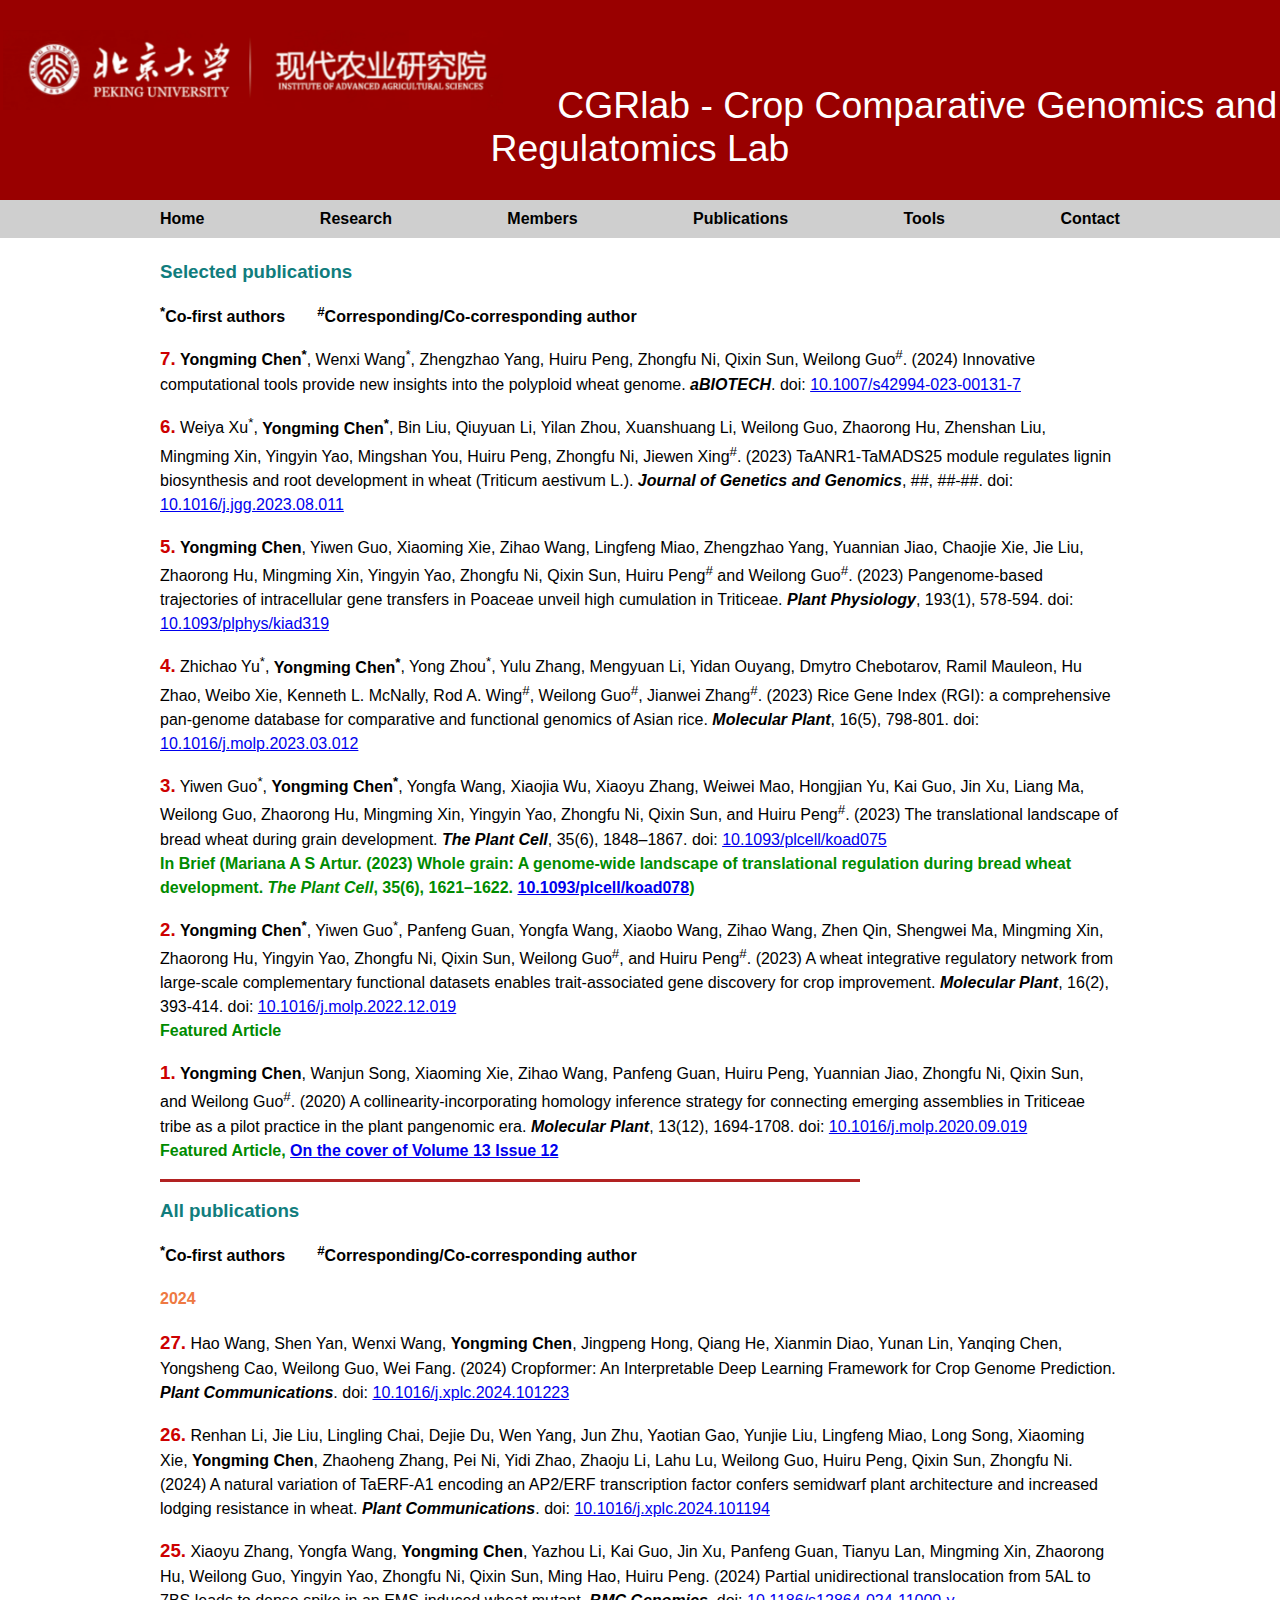
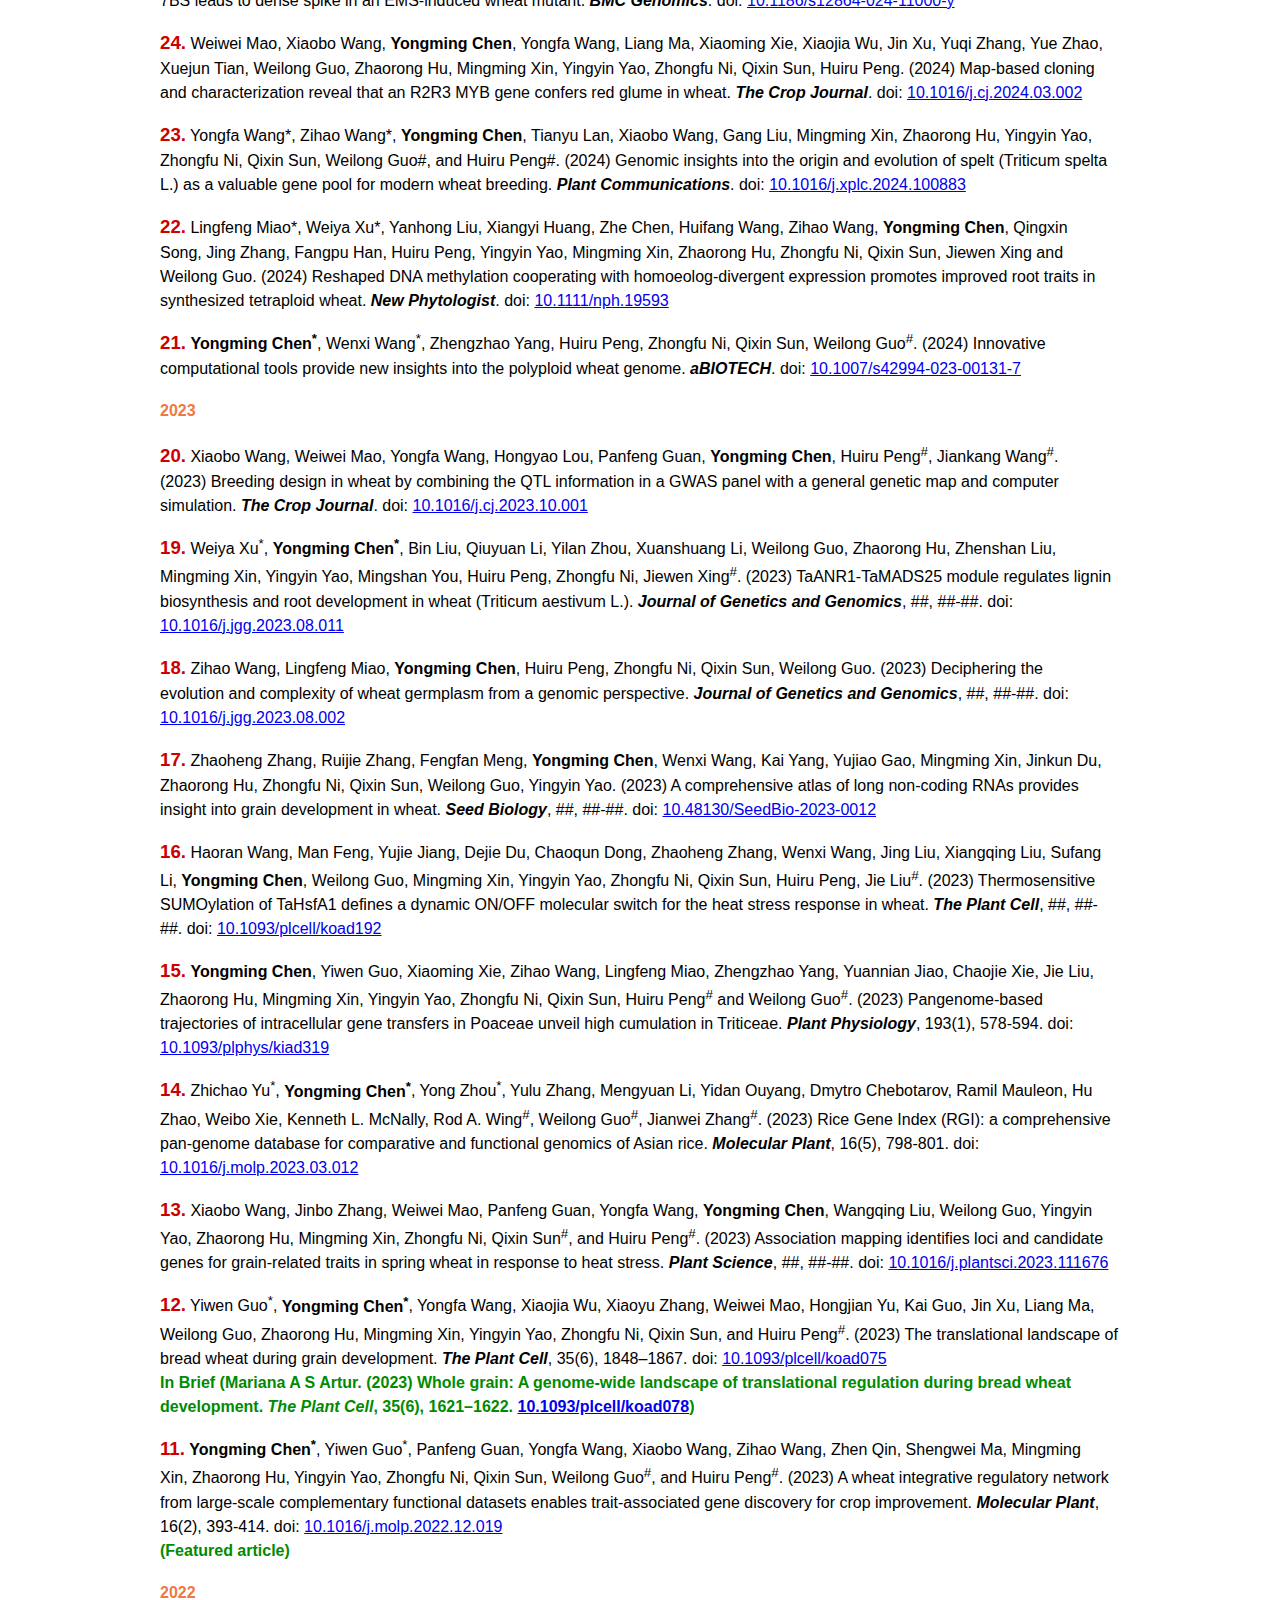
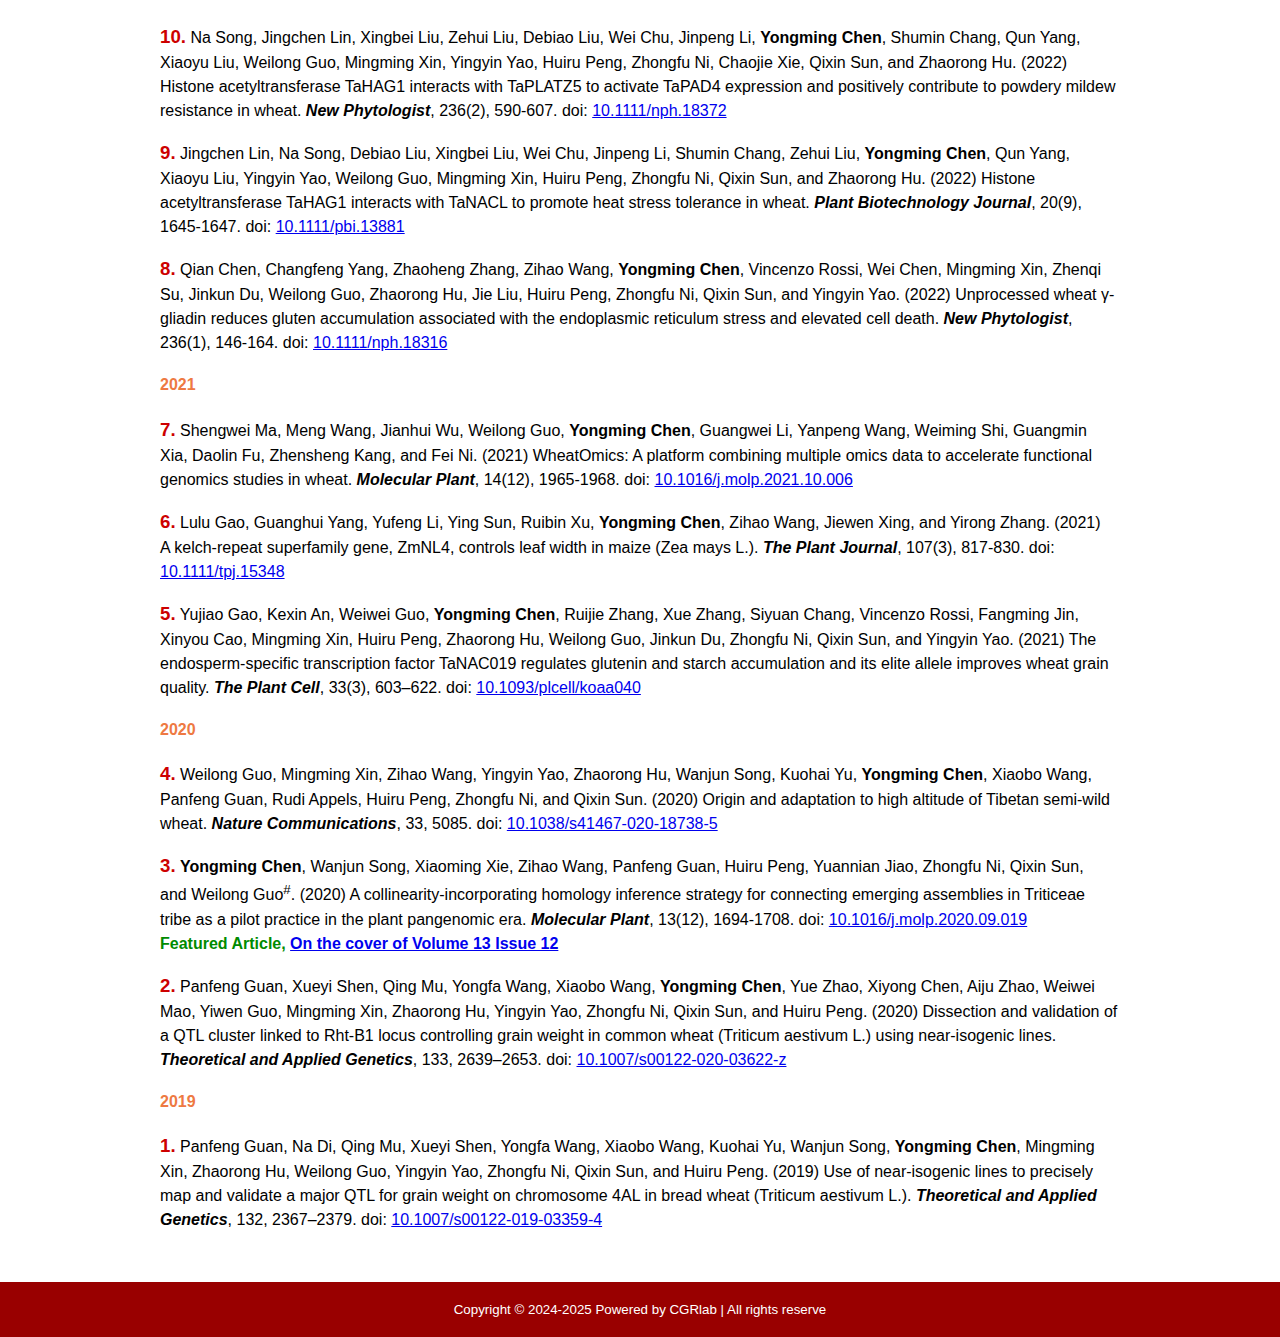
==== Publications.html @ 9a334176 "update" ====
<!DOCTYPE html>
<html>
<head>
	<title>Chen Lab</title>
	<meta charset="UTF-8">
	<meta name="viewport" content="width=device-width, initial-scale=1.0">
	<link rel="stylesheet" href="style.css">
	
  <script type="text/javascript" src="https://d1bxh8uas1mnw7.cloudfront.net/assets/embed.js"></script>
  <script async src="https://badge.dimensions.ai/badge.js" charset="utf-8"></script>
</head>

<body>
  <div id="nameheader">
    <img src="images/IAASlogo.jpg" width="500px">
    <font id="titlename">CGRlab - Crop Comparative Genomics and Regulatomics Lab</font>
  </div>
  
	<header>
		<div class="container">
			<nav>
				<ul>
					<li><a href="index.html">Home</a></li>
					<li><a href="Research.html">Research</a></li>
					<li><a href="Members.html">Members</a></li>
					<li><a href="Publications.html">Publications</a></li>
					<li><a href="Tools.html">Tools</a></li>
					<li><a href="Contact.html">Contact</a></li>
				</ul>
			</nav>
		</div>
	</header>
	
	<!--content-->
	<section id="publication">
		<div class="container">
		  
		  <br>
		  <h3 style="margin-top:5px">Selected publications</h3>
		 
		  <p style="font-weight:bold"><sup>*</sup>Co-first authors&emsp;&emsp;<sup>#</sup>Corresponding/Co-corresponding author</p>
		

			<!---->
			<div class="altmetric"><div class="altmetric-embed" data-badge-type="donut" data-badge-popover="bottom" data-doi="10.1007/s42994-023-00131-7" data-hide-no-mentions="true"></div></div>
      <div class="dimensions"><span class="__dimensions_badge_embed__" data-doi="10.1007/s42994-023-00131-7" data-legend="hover-left" data-style="small_circle" data-hide-zero-citations="true"></span></div>
			<p><span class="numbers">7.</span> <b>Yongming Chen<sup>*</sup></b>, Wenxi Wang<sup>*</sup>, Zhengzhao Yang, Huiru Peng, Zhongfu Ni, Qixin Sun, Weilong Guo<sup>#</sup>. (2024) Innovative computational tools provide new insights into the polyploid wheat genome. <b><i> aBIOTECH</i></b>. doi: <a href="https://doi.org/10.1007/s42994-023-00131-7" target = "_blank">10.1007/s42994-023-00131-7</a><br>			
			</p>
			
			<!---->
			<div class="altmetric"><div class="altmetric-embed" data-badge-type="donut" data-badge-popover="bottom" data-doi="10.1016/j.jgg.2023.08.011" data-hide-no-mentions="true"></div></div>
      <div class="dimensions"><span class="__dimensions_badge_embed__" data-doi="10.1016/j.jgg.2023.08.011" data-legend="hover-left" data-style="small_circle" data-hide-zero-citations="true"></span></div>
			<p><span class="numbers">6.</span> Weiya Xu<sup>*</sup>, <b>Yongming Chen<sup>*</sup></b>, Bin Liu, Qiuyuan Li, Yilan Zhou, Xuanshuang Li, Weilong Guo, Zhaorong Hu, Zhenshan Liu, Mingming Xin, Yingyin Yao, Mingshan You, Huiru Peng, Zhongfu Ni, Jiewen Xing<sup>#</sup>. (2023) TaANR1-TaMADS25 module regulates lignin biosynthesis and root development in wheat (Triticum aestivum L.). <b><i>Journal of Genetics and Genomics</i></b>, ##, ##-##. doi: <a href="https://doi.org/10.1016/j.jgg.2023.08.011" target = "_blank">10.1016/j.jgg.2023.08.011</a><br>
			</p>
			
			<!---->
			<div class="altmetric"><div class="altmetric-embed" data-badge-type="donut" data-badge-popover="bottom" data-doi="10.1093/plphys/kiad319" data-hide-no-mentions="true"></div></div>
      <div class="dimensions"><span class="__dimensions_badge_embed__" data-doi="10.1093/plphys/kiad319" data-legend="hover-left" data-style="small_circle" data-hide-zero-citations="true"></span></div>
			<p><span class="numbers">5.</span> <b>Yongming Chen</b>, Yiwen Guo, Xiaoming Xie, Zihao Wang, Lingfeng Miao, Zhengzhao Yang, Yuannian Jiao, Chaojie Xie, Jie Liu, Zhaorong Hu, Mingming Xin, Yingyin Yao, Zhongfu Ni, Qixin Sun, Huiru Peng<sup>#</sup> and Weilong Guo<sup>#</sup>. (2023) Pangenome-based trajectories of intracellular gene transfers in Poaceae unveil high cumulation in Triticeae. <b><i>Plant Physiology</i></b>, 193(1), 578-594. doi: <a href="https://doi.org/10.1093/plphys/kiad319" target = "_blank">10.1093/plphys/kiad319</a><br>
			</p>
		  
			<!---->
			<div class="altmetric"><div class="altmetric-embed" data-badge-type="donut" data-badge-popover="bottom" data-doi="10.1016/j.molp.2023.03.012" data-hide-no-mentions="true"></div></div>
      <div class="dimensions"><span class="__dimensions_badge_embed__" data-doi="10.1016/j.molp.2023.03.012" data-legend="hover-left" data-style="small_circle" data-hide-zero-citations="true"></span></div>
			<p><span class="numbers">4.</span> Zhichao Yu<sup>*</sup>, <b>Yongming Chen<sup>*</sup></b>, Yong Zhou<sup>*</sup>, Yulu Zhang, Mengyuan Li, Yidan Ouyang, Dmytro Chebotarov, Ramil Mauleon, Hu Zhao, Weibo Xie, Kenneth L. McNally, Rod A. Wing<sup>#</sup>, Weilong Guo<sup>#</sup>, Jianwei Zhang<sup>#</sup>. (2023) Rice Gene Index (RGI): a comprehensive pan-genome database for comparative and functional genomics of Asian rice. <b><i>Molecular Plant</i></b>, 16(5), 798-801. doi: <a href="https://doi.org/10.1016/j.molp.2023.03.012" target = "_blank">10.1016/j.molp.2023.03.012</a><br>
			</p>
		  
			<!---->
			<div class="altmetric"><div class="altmetric-embed" data-badge-type="donut" data-badge-popover="bottom" data-doi="10.1093/plcell/koad075" data-hide-no-mentions="true"></div></div>
      <div class="dimensions"><span class="__dimensions_badge_embed__" data-doi="10.1093/plcell/koad075" data-legend="hover-left" data-style="small_circle" data-hide-zero-citations="true"></span></div>
			<p><span class="numbers">3.</span> Yiwen Guo<sup>*</sup>, <b>Yongming Chen<sup>*</sup></b>, Yongfa Wang, Xiaojia Wu, Xiaoyu Zhang, Weiwei Mao, Hongjian Yu, Kai Guo, Jin Xu, Liang Ma, Weilong Guo, Zhaorong Hu, Mingming Xin, Yingyin Yao, Zhongfu Ni, Qixin Sun, and Huiru Peng<sup>#</sup>. (2023) The translational landscape of bread wheat during grain development. <b><i>The Plant Cell</i></b>, 35(6), 1848–1867. doi: <a href="https://doi.org/10.1093/plcell/koad075" target = "_blank">10.1093/plcell/koad075</a><br>
			<span class="highlight_conent">In Brief (Mariana A S Artur. (2023) Whole grain: A genome-wide landscape of translational regulation during bread wheat development</a>. <b><i>The Plant Cell</i></b>, 35(6), 1621–1622. <a href="https://doi.org/10.1093/plcell/koad078" target = "_blank">10.1093/plcell/koad078</a>)</span>
			</p>

			<!---->
			<div class="altmetric"><div class="altmetric-embed" data-badge-type="donut" data-badge-popover="bottom" data-doi="10.1016/j.molp.2022.12.019" data-hide-no-mentions="true"></div></div>
      <div class="dimensions"><span class="__dimensions_badge_embed__" data-doi="10.1016/j.molp.2022.12.019" data-legend="hover-left" data-style="small_circle" data-hide-zero-citations="true"></span></div>
			<p><span class="numbers">2.</span> <b>Yongming Chen<sup>*</sup></b>, Yiwen Guo<sup>*</sup>, Panfeng Guan, Yongfa Wang, Xiaobo Wang, Zihao Wang, Zhen Qin, Shengwei Ma, Mingming Xin, Zhaorong Hu, Yingyin Yao, Zhongfu Ni, Qixin Sun, Weilong Guo<sup>#</sup>, and Huiru Peng<sup>#</sup>. (2023) A wheat integrative regulatory network from large-scale complementary functional datasets enables trait-associated gene discovery for crop improvement. <b><i>Molecular Plant</i></b>, 16(2), 393-414. doi: <a href="https://doi.org/10.1016/j.molp.2022.12.019" target = "_blank">10.1016/j.molp.2022.12.019</a><br>
			<span class="highlight_conent">Featured Article</span>
			</p>
			
			<!---->
			<div class="altmetric"><div class="altmetric-embed" data-badge-type="donut" data-badge-popover="bottom" data-doi="10.1016/j.molp.2020.09.019" data-hide-no-mentions="true"></div></div>
      <div class="dimensions"><span class="__dimensions_badge_embed__" data-doi="10.1016/j.molp.2020.09.019" data-legend="hover-left" data-style="small_circle" data-hide-zero-citations="true"></span></div>
			<p><span class="numbers">1.</span> <b>Yongming Chen</b>, Wanjun Song, Xiaoming Xie, Zihao Wang, Panfeng Guan, Huiru Peng, Yuannian Jiao, Zhongfu Ni, Qixin Sun, and Weilong Guo<sup>#</sup>. (2020) A collinearity-incorporating homology inference strategy for connecting emerging assemblies in Triticeae tribe as a pilot practice in the plant pangenomic era. <b><i>Molecular Plant</i></b>, 13(12), 1694-1708. doi: <a href="https://doi.org/10.1016/j.molp.2020.09.019" target = "_blank">10.1016/j.molp.2020.09.019</a><br>
			<span class="highlight_conent">Featured Article, <a href="https://www.cell.com/molecular-plant/issue?pii=S1674-2052(19)X0013-1#fullCover" target = "_blank">On the cover of  Volume 13 Issue 12</a></span>
			</p>
			
			<div class="line" style="height:3px;width:700px;background-color:#B22222;"></div>
		  <h3>All publications</h3>
		  <p style="font-weight:bold"><sup>*</sup>Co-first authors&emsp;&emsp;<sup>#</sup>Corresponding/Co-corresponding author</p>

		  <h4>2024</h4>

			<!---->
			<div class="altmetric"><div class="altmetric-embed" data-badge-type="donut" data-badge-popover="bottom" data-doi="10.1016/j.xplc.2024.101223" data-hide-no-mentions="true"></div></div>
      <div class="dimensions"><span class="__dimensions_badge_embed__" data-doi="10.1016/j.xplc.2024.101223" data-legend="hover-left" data-style="small_circle" data-hide-zero-citations="true"></span></div>
			<p><span class="numbers">27.</span> Hao Wang, Shen Yan, Wenxi Wang, <b>Yongming Chen</b>, Jingpeng Hong, Qiang He, Xianmin Diao, Yunan Lin, Yanqing Chen, Yongsheng Cao, Weilong Guo, Wei Fang. (2024) Cropformer: An Interpretable Deep Learning Framework for Crop Genome Prediction. <b><i>Plant Communications</i></b>. doi: <a href="https://doi.org/10.1016/j.xplc.2024.101223" target = "_blank">10.1016/j.xplc.2024.101223</a><br>
			</p>

			<!---->
			<div class="altmetric"><div class="altmetric-embed" data-badge-type="donut" data-badge-popover="bottom" data-doi="10.1016/j.xplc.2024.101194" data-hide-no-mentions="true"></div></div>
      <div class="dimensions"><span class="__dimensions_badge_embed__" data-doi="10.1016/j.xplc.2024.101194" data-legend="hover-left" data-style="small_circle" data-hide-zero-citations="true"></span></div>
			<p><span class="numbers">26.</span> Renhan Li, Jie Liu, Lingling Chai, Dejie Du, Wen Yang, Jun Zhu, Yaotian Gao, Yunjie Liu, Lingfeng Miao, Long Song, Xiaoming Xie, <b>Yongming Chen</b>, Zhaoheng Zhang, Pei Ni, Yidi Zhao, Zhaoju Li, Lahu Lu, Weilong Guo, Huiru Peng, Qixin Sun, Zhongfu Ni. (2024) A natural variation of TaERF-A1 encoding an AP2/ERF transcription factor confers semidwarf plant architecture and increased lodging resistance in wheat. <b><i>Plant Communications</i></b>. doi: <a href="https://doi.org/10.1016/j.xplc.2024.101194" target = "_blank">10.1016/j.xplc.2024.101194</a><br>
			</p>

			<!---->
			<div class="altmetric"><div class="altmetric-embed" data-badge-type="donut" data-badge-popover="bottom" data-doi="10.1186/s12864-024-11000-y" data-hide-no-mentions="true"></div></div>
      <div class="dimensions"><span class="__dimensions_badge_embed__" data-doi="10.1186/s12864-024-11000-y" data-legend="hover-left" data-style="small_circle" data-hide-zero-citations="true"></span></div>
			<p><span class="numbers">25.</span> Xiaoyu Zhang, Yongfa Wang, <b>Yongming Chen</b>, Yazhou Li, Kai Guo, Jin Xu, Panfeng Guan, Tianyu Lan, Mingming Xin, Zhaorong Hu, Weilong Guo, Yingyin Yao, Zhongfu Ni, Qixin Sun, Ming Hao, Huiru Peng. (2024) Partial unidirectional translocation from 5AL to 7BS leads to dense spike in an EMS-induced wheat mutant. <b><i>BMC Genomics</i></b>. doi: <a href="https://doi.org/10.1186/s12864-024-11000-y" target = "_blank">10.1186/s12864-024-11000-y</a><br>
			</p>
		  
			<!---->
			<div class="altmetric"><div class="altmetric-embed" data-badge-type="donut" data-badge-popover="bottom" data-doi="10.1016/j.xplc.2024.100883" data-hide-no-mentions="true"></div></div>
      <div class="dimensions"><span class="__dimensions_badge_embed__" data-doi="10.1016/j.xplc.2024.100883" data-legend="hover-left" data-style="small_circle" data-hide-zero-citations="true"></span></div>
			<p><span class="numbers">24.</span> Weiwei Mao, Xiaobo Wang, <b>Yongming Chen</b>, Yongfa Wang, Liang Ma, Xiaoming Xie, Xiaojia Wu, Jin Xu, Yuqi Zhang, Yue Zhao, Xuejun Tian, Weilong Guo, Zhaorong Hu, Mingming Xin, Yingyin Yao, Zhongfu Ni, Qixin Sun, Huiru Peng. (2024) Map-based cloning and characterization reveal that an R2R3 MYB gene confers red glume in wheat. <b><i>The Crop Journal</i></b>. doi: <a href="https://doi.org/10.1016/j.cj.2024.03.002" target = "_blank">10.1016/j.cj.2024.03.002</a><br>
			</p>
		  
			<!---->
			<div class="altmetric"><div class="altmetric-embed" data-badge-type="donut" data-badge-popover="bottom" data-doi="10.1016/j.xplc.2024.100883" data-hide-no-mentions="true"></div></div>
      <div class="dimensions"><span class="__dimensions_badge_embed__" data-doi="10.1016/j.xplc.2024.100883" data-legend="hover-left" data-style="small_circle" data-hide-zero-citations="true"></span></div>
			<p><span class="numbers">23.</span> Yongfa Wang*, Zihao Wang*, <b>Yongming Chen</b>, Tianyu Lan, Xiaobo Wang, Gang Liu, Mingming Xin, Zhaorong Hu, Yingyin Yao, Zhongfu Ni, Qixin Sun, Weilong Guo#, and Huiru Peng#. (2024) Genomic insights into the origin and evolution of spelt (Triticum spelta L.) as a valuable gene pool for modern wheat breeding. <b><i>Plant Communications</i></b>. doi: <a href="https://doi.org/10.1016/j.xplc.2024.100883" target = "_blank">10.1016/j.xplc.2024.100883</a><br>
			</p>
		  
			<!---->
			<div class="altmetric"><div class="altmetric-embed" data-badge-type="donut" data-badge-popover="bottom" data-doi="10.1111/nph.19593" data-hide-no-mentions="true"></div></div>
      <div class="dimensions"><span class="__dimensions_badge_embed__" data-doi="10.1111/nph.19593" data-legend="hover-left" data-style="small_circle" data-hide-zero-citations="true"></span></div>
			<p><span class="numbers">22.</span> Lingfeng Miao*, Weiya Xu*, Yanhong Liu, Xiangyi Huang, Zhe Chen, Huifang Wang, Zihao Wang, <b>Yongming Chen</b>, Qingxin Song, Jing Zhang, Fangpu Han, Huiru Peng, Yingyin Yao, Mingming Xin, Zhaorong Hu, Zhongfu Ni, Qixin Sun, Jiewen Xing and Weilong Guo. (2024) Reshaped DNA methylation cooperating with homoeolog-divergent expression promotes improved root traits in synthesized tetraploid wheat. <b><i>New Phytologist</i></b>. doi: <a href="https://doi.org/10.1111/nph.19593" target = "_blank">10.1111/nph.19593</a><br>
			</p>  		  
		  
			<!---->
			<div class="altmetric"><div class="altmetric-embed" data-badge-type="donut" data-badge-popover="bottom" data-doi="10.1007/s42994-023-00131-7" data-hide-no-mentions="true"></div></div>
      <div class="dimensions"><span class="__dimensions_badge_embed__" data-doi="10.1007/s42994-023-00131-7" data-legend="hover-left" data-style="small_circle" data-hide-zero-citations="true"></span></div>
			<p><span class="numbers">21.</span> <b>Yongming Chen<sup>*</sup></b>, Wenxi Wang<sup>*</sup>, Zhengzhao Yang, Huiru Peng, Zhongfu Ni, Qixin Sun, Weilong Guo<sup>#</sup>. (2024) Innovative computational tools provide new insights into the polyploid wheat genome. <b><i> aBIOTECH</i></b>. doi: <a href="https://doi.org/10.1007/s42994-023-00131-7" target = "_blank">10.1007/s42994-023-00131-7</a><br>
			</p>
			
		  <h4>2023</h4>

			<!---->
			<div class="altmetric"><div class="altmetric-embed" data-badge-type="donut" data-badge-popover="bottom" data-doi="10.1016/j.cj.2023.10.001" data-hide-no-mentions="true"></div></div>
      <div class="dimensions"><span class="__dimensions_badge_embed__" data-doi="10.1016/j.cj.2023.10.001" data-legend="hover-left" data-style="small_circle" data-hide-zero-citations="true"></span></div>
			<p><span class="numbers">20.</span> Xiaobo Wang, Weiwei Mao, Yongfa Wang, Hongyao Lou, Panfeng Guan, <b>Yongming Chen</b>, Huiru Peng<sup>#</sup>, Jiankang Wang<sup>#</sup>. (2023) Breeding design in wheat by combining the QTL information in a GWAS panel with a general genetic map and computer simulation. <b><i>The Crop Journal</i></b>. doi: <a href="https://doi.org/10.1016/j.cj.2023.10.001" target = "_blank">10.1016/j.cj.2023.10.001</a><br>
			</p>

			<!---->
			<div class="altmetric"><div class="altmetric-embed" data-badge-type="donut" data-badge-popover="bottom" data-doi="10.1016/j.jgg.2023.08.011" data-hide-no-mentions="true"></div></div>
      <div class="dimensions"><span class="__dimensions_badge_embed__" data-doi="10.1016/j.jgg.2023.08.011" data-legend="hover-left" data-style="small_circle" data-hide-zero-citations="true"></span></div>
			<p><span class="numbers">19.</span> Weiya Xu<sup>*</sup>, <b>Yongming Chen<sup>*</sup></b>, Bin Liu, Qiuyuan Li, Yilan Zhou, Xuanshuang Li, Weilong Guo, Zhaorong Hu, Zhenshan Liu, Mingming Xin, Yingyin Yao, Mingshan You, Huiru Peng, Zhongfu Ni, Jiewen Xing<sup>#</sup>. (2023) TaANR1-TaMADS25 module regulates lignin biosynthesis and root development in wheat (Triticum aestivum L.). <b><i>Journal of Genetics and Genomics</i></b>, ##, ##-##. doi: <a href="https://doi.org/10.1016/j.jgg.2023.08.011" target = "_blank">10.1016/j.jgg.2023.08.011</a><br>
			</p>

			<!---->
			<div class="altmetric"><div class="altmetric-embed" data-badge-type="donut" data-badge-popover="bottom" data-doi="10.1016/j.jgg.2023.08.002" data-hide-no-mentions="true"></div></div>
      <div class="dimensions"><span class="__dimensions_badge_embed__" data-doi="10.1016/j.jgg.2023.08.002" data-legend="hover-left" data-style="small_circle" data-hide-zero-citations="true"></span></div>
			<p><span class="numbers">18.</span> Zihao Wang, Lingfeng Miao, <b>Yongming Chen</b>, Huiru Peng, Zhongfu Ni, Qixin Sun, Weilong Guo. (2023) Deciphering the evolution and complexity of wheat germplasm from a genomic perspective. <b><i>Journal of Genetics and Genomics</i></b>, ##, ##-##. doi: <a href="https://doi.org/10.1016/j.jgg.2023.08.002" target = "_blank">10.1016/j.jgg.2023.08.002</a><br>
			</p>

			<!---->
			<div class="altmetric"><div class="altmetric-embed" data-badge-type="donut" data-badge-popover="bottom" data-doi="10.48130/SeedBio-2023-0012" data-hide-no-mentions="true"></div></div>
      <div class="dimensions"><span class="__dimensions_badge_embed__" data-doi="10.48130/SeedBio-2023-0012" data-legend="hover-left" data-style="small_circle" data-hide-zero-citations="true"></span></div>
			<p><span class="numbers">17.</span> Zhaoheng Zhang, Ruijie Zhang, Fengfan Meng, <b>Yongming Chen</b>, Wenxi Wang, Kai Yang, Yujiao Gao, Mingming Xin, Jinkun Du, Zhaorong Hu, Zhongfu Ni, Qixin Sun, Weilong Guo, Yingyin Yao. (2023) A comprehensive atlas of long non-coding RNAs provides insight into grain development in wheat. <b><i>Seed Biology</i></b>, ##, ##-##. doi: <a href="https://doi.org/10.48130/SeedBio-2023-0012" target = "_blank">10.48130/SeedBio-2023-0012</a><br>
			</p>

			<!---->
			<div class="altmetric"><div class="altmetric-embed" data-badge-type="donut" data-badge-popover="bottom" data-doi="10.1093/plcell/koad192" data-hide-no-mentions="true"></div></div>
      <div class="dimensions"><span class="__dimensions_badge_embed__" data-doi="10.1093/plcell/koad192" data-legend="hover-left" data-style="small_circle" data-hide-zero-citations="true"></span></div>
			<p><span class="numbers">16.</span> Haoran Wang, Man Feng, Yujie Jiang, Dejie Du, Chaoqun Dong, Zhaoheng Zhang, Wenxi Wang, Jing Liu, Xiangqing Liu, Sufang Li, <b>Yongming Chen</b>, Weilong Guo, Mingming Xin, Yingyin Yao, Zhongfu Ni, Qixin Sun, Huiru Peng, Jie Liu<sup>#</sup>. (2023) Thermosensitive SUMOylation of TaHsfA1 defines a dynamic ON/OFF molecular switch for the heat stress response in wheat. <b><i>The Plant Cell</i></b>, ##, ##-##. doi: <a href="https://doi.org/10.1093/plcell/koad192" target = "_blank">10.1093/plcell/koad192</a><br>
			</p>

			<!---->
			<div class="altmetric"><div class="altmetric-embed" data-badge-type="donut" data-badge-popover="bottom" data-doi="10.1093/plphys/kiad319" data-hide-no-mentions="true"></div></div>
      <div class="dimensions"><span class="__dimensions_badge_embed__" data-doi="10.1093/plphys/kiad319" data-legend="hover-left" data-style="small_circle" data-hide-zero-citations="true"></span></div>
			<p><span class="numbers">15.</span> <b>Yongming Chen</b>, Yiwen Guo, Xiaoming Xie, Zihao Wang, Lingfeng Miao, Zhengzhao Yang, Yuannian Jiao, Chaojie Xie, Jie Liu, Zhaorong Hu, Mingming Xin, Yingyin Yao, Zhongfu Ni, Qixin Sun, Huiru Peng<sup>#</sup> and Weilong Guo<sup>#</sup>. (2023) Pangenome-based trajectories of intracellular gene transfers in Poaceae unveil high cumulation in Triticeae. <b><i>Plant Physiology</i></b>, 193(1), 578-594. doi: <a href="https://doi.org/10.1093/plphys/kiad319" target = "_blank">10.1093/plphys/kiad319</a><br>
			</p>

			<!---->
			<div class="altmetric"><div class="altmetric-embed" data-badge-type="donut" data-badge-popover="bottom" data-doi="10.1016/j.molp.2023.03.012" data-hide-no-mentions="true"></div></div>
      <div class="dimensions"><span class="__dimensions_badge_embed__" data-doi="10.1016/j.molp.2023.03.012" data-legend="hover-left" data-style="small_circle" data-hide-zero-citations="true"></span></div>
			<p><span class="numbers">14.</span> Zhichao Yu<sup>*</sup>, <b>Yongming Chen<sup>*</sup></b>, Yong Zhou<sup>*</sup>, Yulu Zhang, Mengyuan Li, Yidan Ouyang, Dmytro Chebotarov, Ramil Mauleon, Hu Zhao, Weibo Xie, Kenneth L. McNally, Rod A. Wing<sup>#</sup>, Weilong Guo<sup>#</sup>, Jianwei Zhang<sup>#</sup>. (2023) Rice Gene Index (RGI): a comprehensive pan-genome database for comparative and functional genomics of Asian rice. <b><i>Molecular Plant</i></b>, 16(5), 798-801. doi: <a href="https://doi.org/10.1016/j.molp.2023.03.012" target = "_blank">10.1016/j.molp.2023.03.012</a><br>
			</p>
		  
			<!---->
			<div class="altmetric"><div class="altmetric-embed" data-badge-type="donut" data-badge-popover="bottom" data-doi="10.1016/j.plantsci.2023.111676" data-hide-no-mentions="true"></div></div>
      <div class="dimensions"><span class="__dimensions_badge_embed__" data-doi="10.1016/j.plantsci.2023.111676" data-legend="hover-left" data-style="small_circle" data-hide-zero-citations="true"></span></div>
			<p><span class="numbers">13.</span> Xiaobo Wang, Jinbo Zhang, Weiwei Mao, Panfeng Guan, Yongfa Wang, <b>Yongming Chen</b>, Wangqing Liu, Weilong Guo, Yingyin Yao, Zhaorong Hu, Mingming Xin, Zhongfu Ni, Qixin Sun<sup>#</sup>, and Huiru Peng<sup>#</sup>. (2023) Association mapping identifies loci and candidate genes for grain-related traits in spring wheat in response to heat stress. <b><i>Plant Science</i></b>, ##, ##-##. doi: <a href="https://doi.org/10.1016/j.plantsci.2023.111676" target = "_blank">10.1016/j.plantsci.2023.111676</a></p>
		  
			<!---->
			<div class="altmetric"><div class="altmetric-embed" data-badge-type="donut" data-badge-popover="bottom" data-doi="10.1093/plcell/koad075" data-hide-no-mentions="true"></div></div>
      <div class="dimensions"><span class="__dimensions_badge_embed__" data-doi="10.1093/plcell/koad075" data-legend="hover-left" data-style="small_circle" data-hide-zero-citations="true"></span></div>
			<p><span class="numbers">12.</span> Yiwen Guo<sup>*</sup>, <b>Yongming Chen<sup>*</sup></b>, Yongfa Wang, Xiaojia Wu, Xiaoyu Zhang, Weiwei Mao, Hongjian Yu, Kai Guo, Jin Xu, Liang Ma, Weilong Guo, Zhaorong Hu, Mingming Xin, Yingyin Yao, Zhongfu Ni, Qixin Sun, and Huiru Peng<sup>#</sup>. (2023) The translational landscape of bread wheat during grain development. <b><i>The Plant Cell</i></b>, 35(6), 1848–1867. doi: <a href="https://doi.org/10.1093/plcell/koad075" target = "_blank">10.1093/plcell/koad075</a><br>
			<span class="highlight_conent">In Brief (Mariana A S Artur. (2023) Whole grain: A genome-wide landscape of translational regulation during bread wheat development</a>. <b><i>The Plant Cell</i></b>, 35(6), 1621–1622. <a href="https://doi.org/10.1093/plcell/koad078" target = "_blank">10.1093/plcell/koad078</a>)</span>
			</p>
		  
      <!---->
      <div class="altmetric"><div class="altmetric-embed" data-badge-type="donut" data-badge-popover="bottom" data-doi="10.1016/j.molp.2022.12.019" data-hide-no-mentions="true"></div></div>
      <div class="dimensions"><span class="__dimensions_badge_embed__" data-doi="10.1016/j.molp.2022.12.019" data-legend="hover-left" data-style="small_circle" data-hide-zero-citations="true"></span></div>
	  	<p><span class="numbers">11.</span> <b>Yongming Chen<sup>*</sup></b>, Yiwen Guo<sup>*</sup>, Panfeng Guan, Yongfa Wang, Xiaobo Wang, Zihao Wang, Zhen Qin, Shengwei Ma, Mingming Xin, Zhaorong Hu, Yingyin Yao, Zhongfu Ni, Qixin Sun, Weilong Guo<sup>#</sup>, and Huiru Peng<sup>#</sup>. (2023) A wheat integrative regulatory network from large-scale complementary functional datasets enables trait-associated gene discovery for crop improvement. <b><i>Molecular Plant</i></b>, 16(2), 393-414. doi: <a href="https://doi.org/10.1016/j.molp.2022.12.019" target = "_blank">10.1016/j.molp.2022.12.019</a><br>
			<span class="highlight_conent">(Featured article)</span>
			</p>
		  
		  <h4>2022</h4>
		  
      <!---->
      <div class="altmetric"><div class="altmetric-embed" data-badge-type="donut" data-badge-popover="bottom" data-doi="10.1111/nph.18372" data-hide-no-mentions="true"></div></div>
      <div class="dimensions"><span class="__dimensions_badge_embed__" data-doi="10.1111/nph.18372" data-legend="hover-left" data-style="small_circle" data-hide-zero-citations="true"></span></div>
			<p><span class="numbers">10.</span> Na Song, Jingchen Lin, Xingbei Liu, Zehui Liu, Debiao Liu, Wei Chu, Jinpeng Li, <b>Yongming Chen</b>, Shumin Chang, Qun Yang, Xiaoyu Liu, Weilong Guo, Mingming Xin, Yingyin Yao, Huiru Peng, Zhongfu Ni, Chaojie Xie, Qixin Sun, and Zhaorong Hu. (2022) Histone acetyltransferase TaHAG1 interacts with TaPLATZ5 to activate TaPAD4 expression and positively contribute to powdery mildew resistance in wheat. <b><i>New Phytologist</i></b>, 236(2), 590-607. doi: <a href="https://doi.org/10.1111/nph.18372" target = "_blank">10.1111/nph.18372</a></p>
			
      <!---->
      <div class="altmetric"><div class="altmetric-embed" data-badge-type="donut" data-badge-popover="bottom" data-doi="10.1111/pbi.13881" data-hide-no-mentions="true"></div></div>
      <div class="dimensions"><span class="__dimensions_badge_embed__" data-doi="10.1111/pbi.13881" data-legend="hover-left" data-style="small_circle" data-hide-zero-citations="true"></span></div>
			<p><span class="numbers">9.</span> Jingchen Lin, Na Song, Debiao Liu, Xingbei Liu, Wei Chu, Jinpeng Li, Shumin Chang, Zehui Liu, <b>Yongming Chen</b>, Qun Yang, Xiaoyu Liu, Yingyin Yao, Weilong Guo, Mingming Xin, Huiru Peng, Zhongfu Ni, Qixin Sun, and Zhaorong Hu. (2022) Histone acetyltransferase TaHAG1 interacts with TaNACL to promote heat stress tolerance in wheat. <b><i>Plant Biotechnology Journal</i></b>, 20(9), 1645-1647. doi: <a href="https://doi.org/10.1111/pbi.13881" target = "_blank">10.1111/pbi.13881</a></p>
			
      <!---->
      <div class="altmetric"><div class="altmetric-embed" data-badge-type="donut" data-badge-popover="bottom" data-doi="10.1111/nph.18316" data-hide-no-mentions="true"></div></div>
      <div class="dimensions"><span class="__dimensions_badge_embed__" data-doi="10.1111/nph.18316" data-legend="hover-left" data-style="small_circle" data-hide-zero-citations="true"></span></div>
			<p><span class="numbers">8.</span> Qian Chen, Changfeng Yang, Zhaoheng Zhang, Zihao Wang, <b>Yongming Chen</b>, Vincenzo Rossi, Wei Chen, Mingming Xin, Zhenqi Su, Jinkun Du, Weilong Guo, Zhaorong Hu, Jie Liu, Huiru Peng, Zhongfu Ni, Qixin Sun, and Yingyin Yao. (2022) Unprocessed wheat γ‐gliadin reduces gluten accumulation associated with the endoplasmic reticulum stress and elevated cell death. <b><i>New Phytologist</i></b>, 236(1), 146-164. doi: <a href="https://doi.org/10.1111/nph.18316" target = "_blank">10.1111/nph.18316</a></p>
			
			<h4>2021</h4>
			
      <!---->
      <div class="altmetric"><div class="altmetric-embed" data-badge-type="donut" data-badge-popover="bottom" data-doi="10.1016/j.molp.2021.10.006" data-hide-no-mentions="true"></div></div>
      <div class="dimensions"><span class="__dimensions_badge_embed__" data-doi="10.1016/j.molp.2021.10.006" data-legend="hover-left" data-style="small_circle" data-hide-zero-citations="true"></span></div>
			<p><span class="numbers">7.</span> Shengwei Ma, Meng Wang, Jianhui Wu, Weilong Guo, <b>Yongming Chen</b>, Guangwei Li, Yanpeng Wang, Weiming Shi, Guangmin Xia, Daolin Fu, Zhensheng Kang, and Fei Ni. (2021) WheatOmics: A platform combining multiple omics data to accelerate functional genomics studies in wheat. <b><i>Molecular Plant</i></b>, 14(12), 1965-1968. doi: <a href="https://doi.org/10.1016/j.molp.2021.10.006" target = "_blank">10.1016/j.molp.2021.10.006</a></p>
			
      <!---->
      <div class="altmetric"><div class="altmetric-embed" data-badge-type="donut" data-badge-popover="bottom" data-doi="10.1111/tpj.15348" data-hide-no-mentions="true"></div></div>
      <div class="dimensions"><span class="__dimensions_badge_embed__" data-doi="10.1111/tpj.15348" data-legend="hover-left" data-style="small_circle" data-hide-zero-citations="true"></span></div>
			<p><span class="numbers">6.</span> Lulu Gao, Guanghui Yang, Yufeng Li, Ying Sun, Ruibin Xu, <b>Yongming Chen</b>, Zihao Wang, Jiewen Xing, and Yirong Zhang. (2021) A kelch-repeat superfamily gene, ZmNL4, controls leaf width in maize (Zea mays L.). <b><i>The Plant Journal</i></b>, 107(3), 817-830. doi: <a href="https://doi.org/10.1111/tpj.15348" target = "_blank">10.1111/tpj.15348</a></p>
			
      <!---->
      <div class="altmetric"><div class="altmetric-embed" data-badge-type="donut" data-badge-popover="bottom" data-doi="10.1093/plcell/koaa040" data-hide-no-mentions="true"></div></div>
      <div class="dimensions"><span class="__dimensions_badge_embed__" data-doi="10.1093/plcell/koaa040" data-legend="hover-left" data-style="small_circle" data-hide-zero-citations="true"></span></div>
			<p><span class="numbers">5.</span> Yujiao Gao, Kexin An, Weiwei Guo, <b>Yongming Chen</b>, Ruijie Zhang, Xue Zhang, Siyuan Chang, Vincenzo Rossi, Fangming Jin, Xinyou Cao, Mingming Xin, Huiru Peng, Zhaorong Hu, Weilong Guo, Jinkun Du, Zhongfu Ni, Qixin Sun, and Yingyin Yao. (2021) The endosperm-specific transcription factor TaNAC019 regulates glutenin and starch accumulation and its elite allele improves wheat grain quality. <b><i>The Plant Cell</i></b>, 33(3), 603–622. doi: <a href="https://doi.org/10.1093/plcell/koaa040" target = "_blank">10.1093/plcell/koaa040</a></p>
			
			<h4>2020</h4>
			
      <!---->
      <div class="altmetric"><div class="altmetric-embed" data-badge-type="donut" data-badge-popover="bottom" data-doi="10.1038/s41467-020-18738-5" data-hide-no-mentions="true"></div></div>
      <div class="dimensions"><span class="__dimensions_badge_embed__" data-doi="10.1038/s41467-020-18738-5" data-legend="hover-left" data-style="small_circle" data-hide-zero-citations="true"></span></div>
			<p><span class="numbers">4.</span> Weilong Guo, Mingming Xin, Zihao Wang, Yingyin Yao, Zhaorong Hu, Wanjun Song, Kuohai Yu, <b>Yongming Chen</b>, Xiaobo Wang, Panfeng Guan, Rudi Appels, Huiru Peng, Zhongfu Ni, and Qixin Sun. (2020) Origin and adaptation to high altitude of Tibetan semi-wild wheat. <b><i>Nature Communications</i></b>, 33, 5085. doi: <a href="https://doi.org/10.1038/s41467-020-18738-5" target = "_blank">10.1038/s41467-020-18738-5</a></p>
			
      <!---->
      <div class="altmetric"><div class="altmetric-embed" data-badge-type="donut" data-badge-popover="bottom" data-doi="10.1016/j.molp.2020.09.019" data-hide-no-mentions="true"></div></div>
      <div class="dimensions"><span class="__dimensions_badge_embed__" data-doi="10.1016/j.molp.2020.09.019" data-legend="hover-left" data-style="small_circle" data-hide-zero-citations="true"></span></div>
			<p><span class="numbers">3.</span> <b>Yongming Chen</b>, Wanjun Song, Xiaoming Xie, Zihao Wang, Panfeng Guan, Huiru Peng, Yuannian Jiao, Zhongfu Ni, Qixin Sun, and Weilong Guo<sup>#</sup>. (2020) A collinearity-incorporating homology inference strategy for connecting emerging assemblies in Triticeae tribe as a pilot practice in the plant pangenomic era. <b><i>Molecular Plant</i></b>, 13(12), 1694-1708. doi: <a href="https://doi.org/10.1016/j.molp.2020.09.019" target = "_blank">10.1016/j.molp.2020.09.019</a><br>
			<span class="highlight_conent">Featured Article, <a href="https://www.cell.com/molecular-plant/issue?pii=S1674-2052(19)X0013-1#fullCover" target = "_blank">On the cover of  Volume 13 Issue 12</a></span>
			
      <!---->
      <div class="altmetric"><div class="altmetric-embed" data-badge-type="donut" data-badge-popover="bottom" data-doi="10.1007/s00122-020-03622-z" data-hide-no-mentions="true"></div></div>
      <div class="dimensions"><span class="__dimensions_badge_embed__" data-doi="10.1007/s00122-020-03622-z" data-legend="hover-left" data-style="small_circle" data-hide-zero-citations="true"></span></div>
			<p><span class="numbers">2.</span> Panfeng Guan, Xueyi Shen, Qing Mu, Yongfa Wang, Xiaobo Wang, <b>Yongming Chen</b>, Yue Zhao, Xiyong Chen, Aiju Zhao, Weiwei Mao, Yiwen Guo, Mingming Xin, Zhaorong Hu, Yingyin Yao, Zhongfu Ni, Qixin Sun, and Huiru Peng. (2020) Dissection and validation of a QTL cluster linked to Rht-B1 locus controlling grain weight in common wheat (Triticum aestivum L.) using near-isogenic lines. <b><i>Theoretical and Applied Genetics</i></b>, 133, 2639–2653. doi: <a href="https://doi.org/10.1007/s00122-020-03622-z" target = "_blank">10.1007/s00122-020-03622-z</a></p>
			
			<h4>2019</h4>
			
      <!---->
      <div class="altmetric"><div class="altmetric-embed" data-badge-type="donut" data-badge-popover="bottom" data-doi="10.1007/s00122-019-03359-4" data-hide-no-mentions="true"></div></div>
      <div class="dimensions"><span class="__dimensions_badge_embed__" data-doi="10.1007/s00122-019-03359-4" data-legend="hover-left" data-style="small_circle" data-hide-zero-citations="true"></span></div>
			<p><span class="numbers">1.</span> Panfeng Guan, Na Di, Qing Mu, Xueyi Shen, Yongfa Wang, Xiaobo Wang, Kuohai Yu, Wanjun Song, <b>Yongming Chen</b>, Mingming Xin, Zhaorong Hu, Weilong Guo, Yingyin Yao, Zhongfu Ni, Qixin Sun, and Huiru Peng. (2019) Use of near-isogenic lines to precisely map and validate a major QTL for grain weight on chromosome 4AL in bread wheat (Triticum aestivum L.). <b><i>Theoretical and Applied Genetics</i></b>, 132, 2367–2379. doi: <a href="https://doi.org/10.1007/s00122-019-03359-4" target = "_blank">10.1007/s00122-019-03359-4</a></p>
			
		</div>
	</section>

  <!--foot-->
	<footer>
		<div class="container">
			<p>
			  Copyright © 2024-2025 Powered by CGRlab  |  All rights reserve
			</p>
		</div>
	</footer>

</body>
</html>
---- style.css ----
/* 全局样式 */

* {
	box-sizing: border-box;
}

body {
	margin: 0;
	font-family: Arial, sans-serif;
}

h3 {
  color:#107D7D;
}

h4 {
  color:#EE7942;
}

.numbers {
  color:#CD0000;
  font-weight:bold;
  font-size:14pt;
}

.highlight_conent {
  color:#008B00;
  font-weight:bold;
  margin-top:1px;
  padding-top:1px
}

.container {
	max-width: 1000px;
	margin: 0 auto;
	padding: 0 20px;
}

/* 头部 */
#nameheader {
  background-color:	#990000;
  margin:0 0 0 0;
  padding:30px 0 30px 0;
  vertical-align: middle;
  text-align:center;
}

#titlename {
  font-size:28pt;
  margin-left:50px;
  color:#fff;
  vertical-align: middle;
}


header {
	background-color: #CFCFCF;
	padding: 5px 0;
}

header h1 {
	font-size: 2em;
	margin: 0;
}

header nav {
	margin-top: 5px;
}

header nav ul {
	margin: 0;
	padding: 0;
	list-style: none;
	display: flex;
	justify-content: space-between;
}

header nav li {
	margin-right: 20px;
	margin-bottom: 5px;
	color:#008B8B;
}

header nav li:last-child {
	margin-right: 0;
}

header nav a {
	color:#000;
	font-weight:bold;
	text-decoration:none
}

header nav a:hover {
	color: #666;
}

/* 主体部分 */

main {
	padding: 50px 0;
}

section {
	margin-bottom: 50px;
}

section h2 {
	font-size: 1.5em;
	margin: 0 0 20px 0;
}

section p {
	line-height: 1.5;
}

.button {
	display: inline-block;
	padding: 10px 20px;
	background-color: #333;
	color: #fff;
	border-radius: 5px;
	text-transform: uppercase;
	transition: background-color 0.3s;
}

.button:hover {
	background-color: #666;
}

/* 页脚 */

footer {
	background-color: #990000;
	padding: 20px 0;
}

footer p {
	margin: 0;
	text-align: center;
	font-size: 10pt;
	color: #fff;
}

.altmetric {
    float: right;
    margin-top: 10px;
    margin-left: 5px;
    margin-bottom: 10px
}
.dimensions {
    float: right;
    margin-top: 10px;
    margin-left: 10px;
    margin-bottom: 10px
}
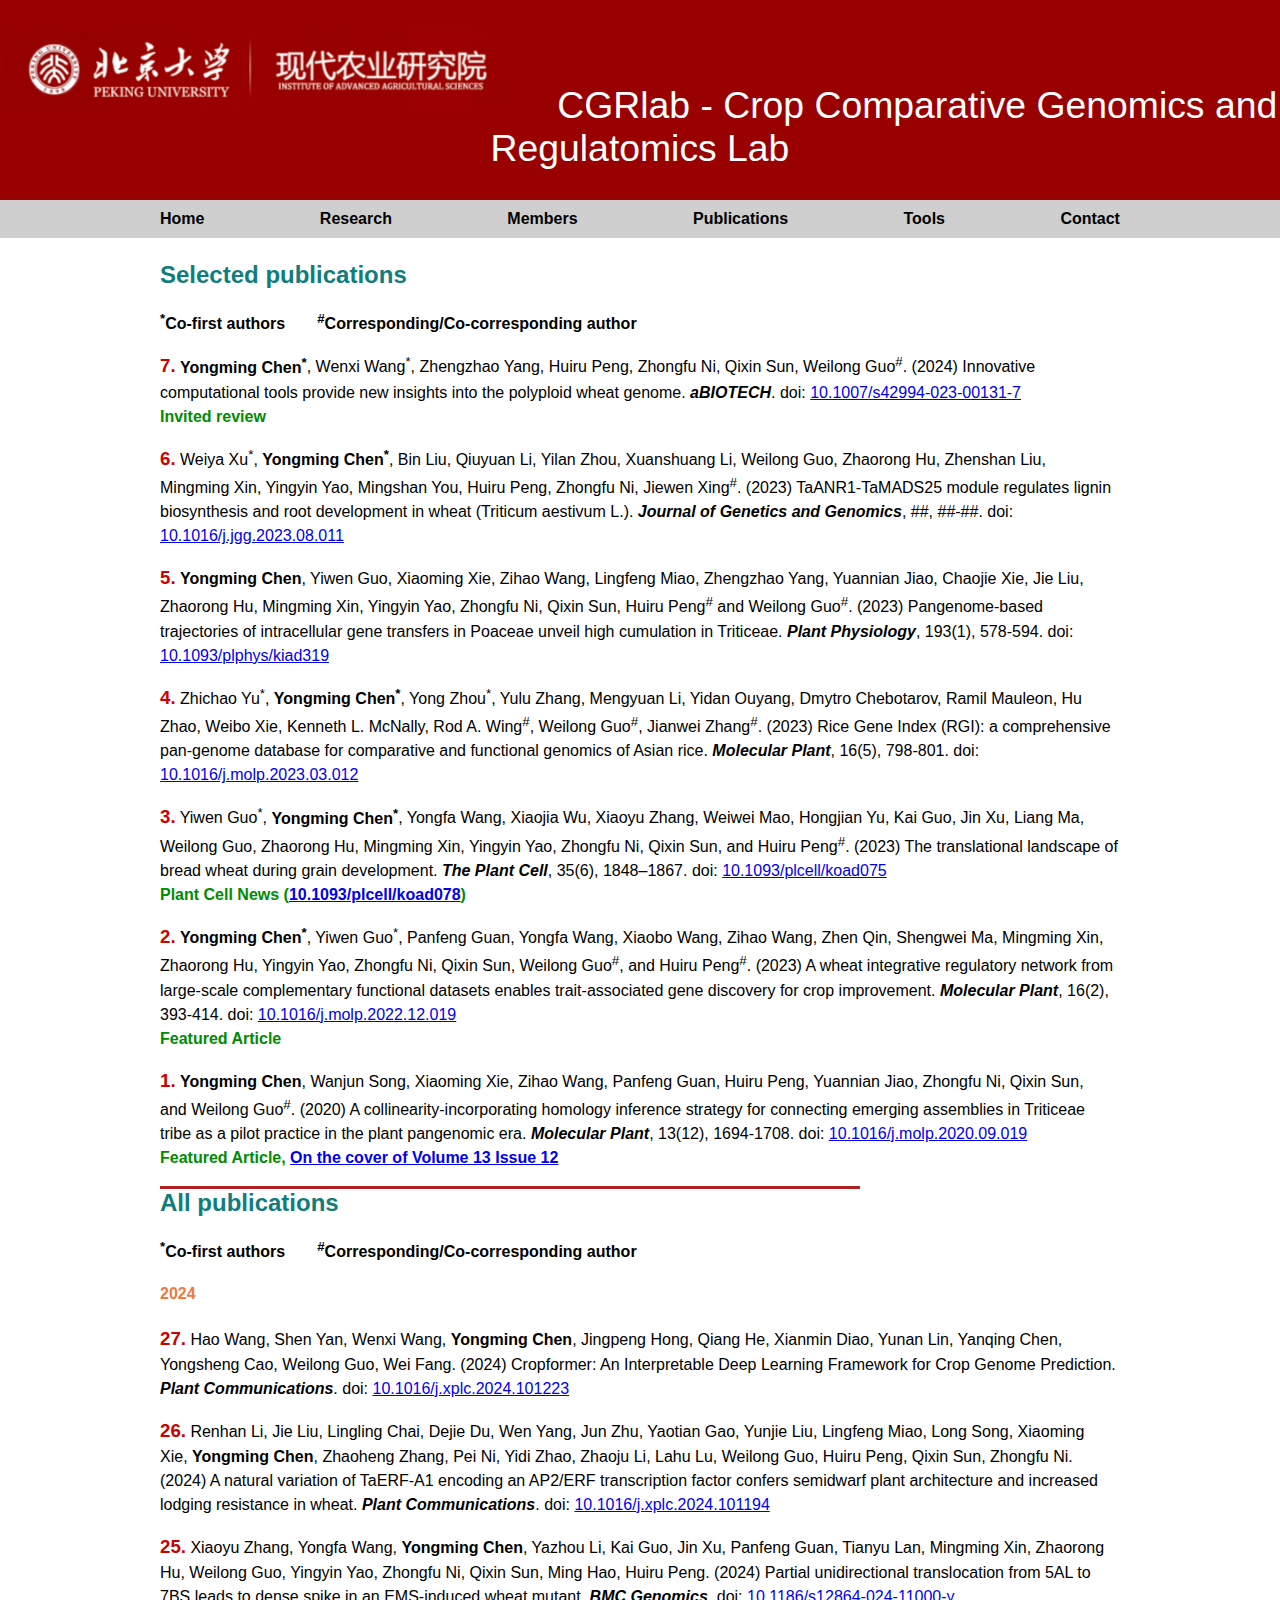
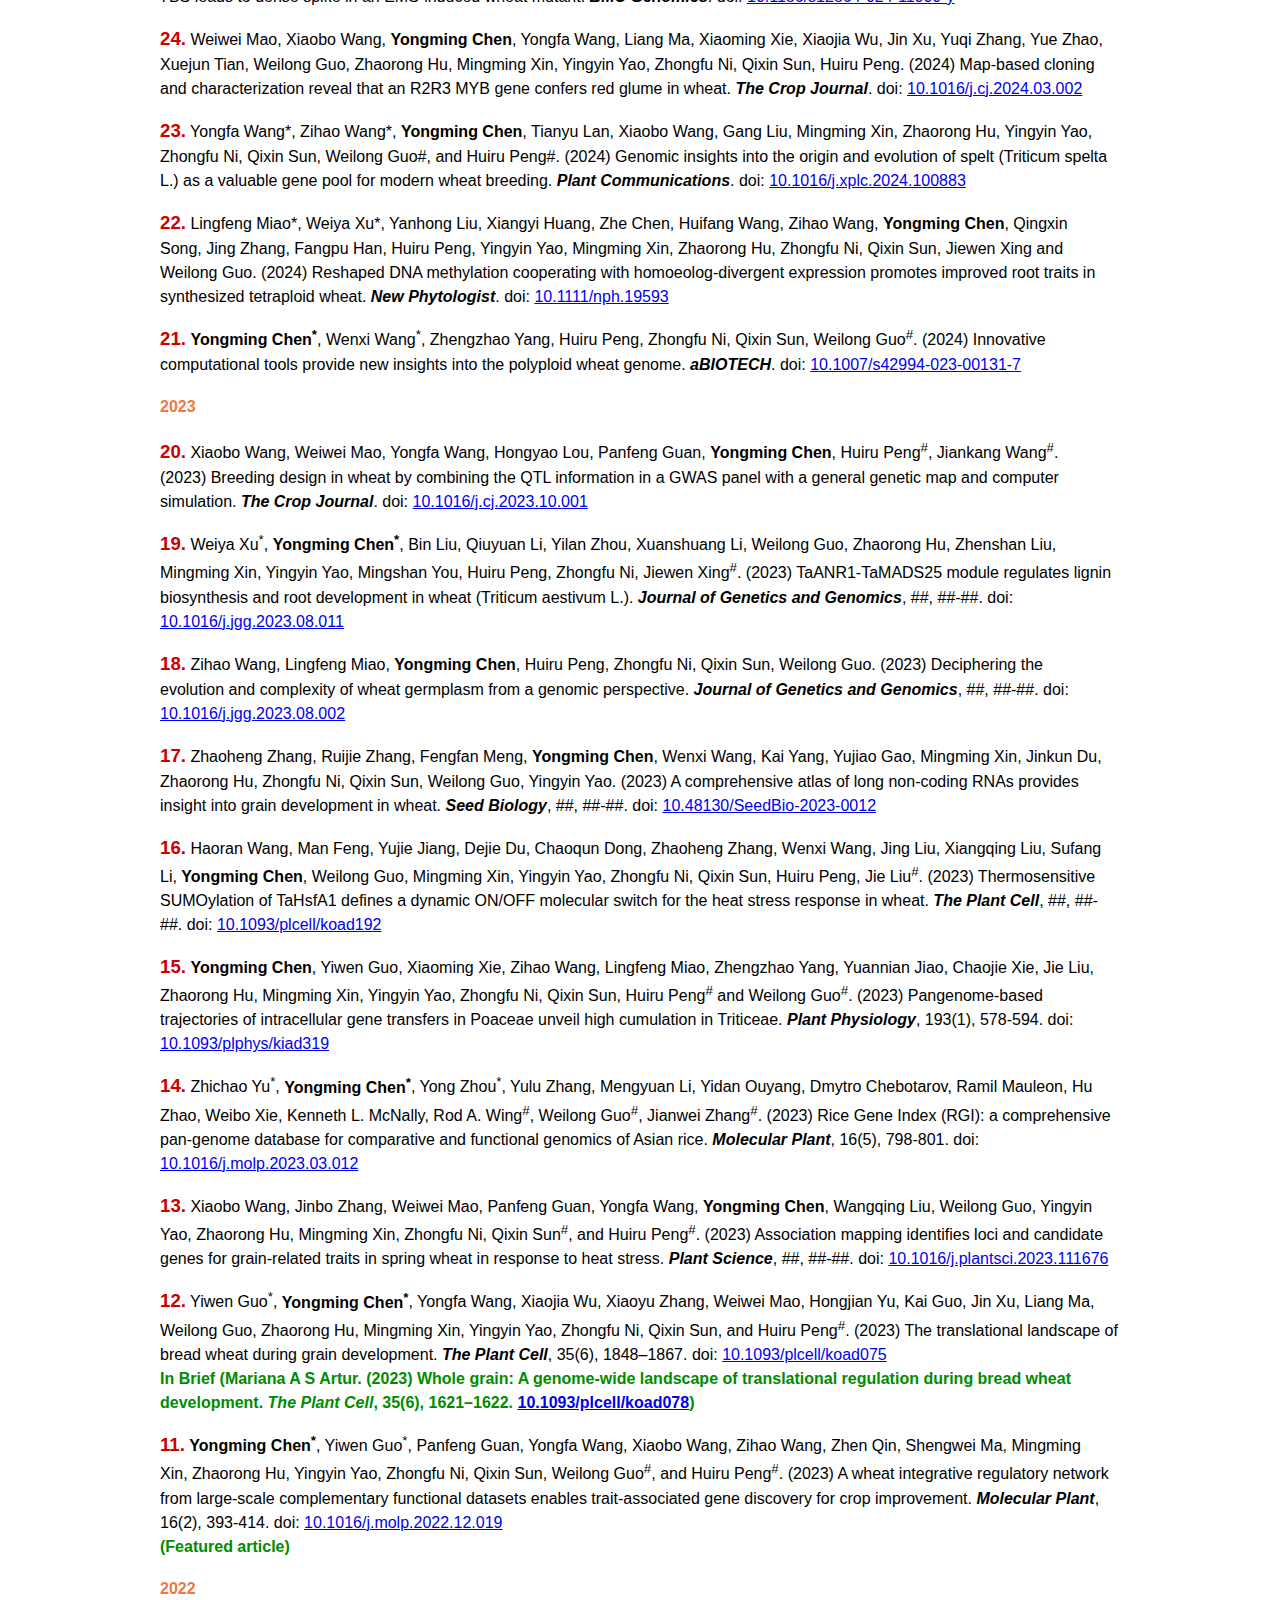
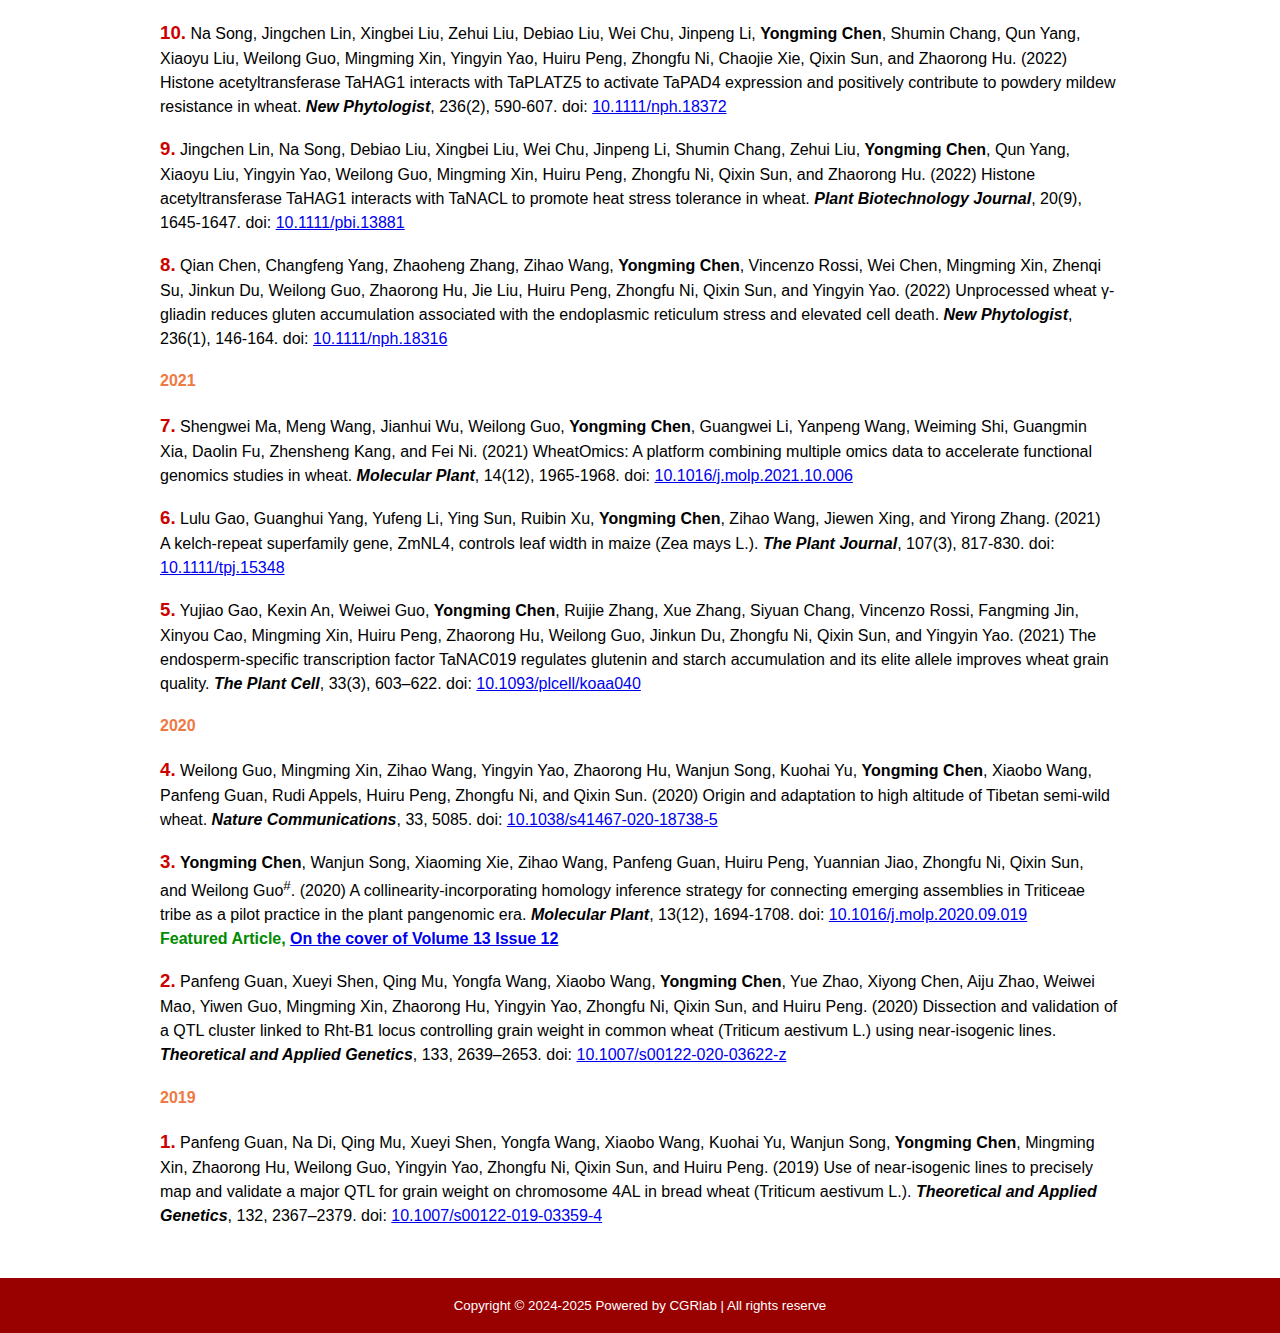
==== commit af02e5b2: "update" ====
--- a/Publications.html
+++ b/Publications.html
@@ -36,7 +36,7 @@
 		<div class="container">
 		  
 		  <br>
-		  <h3 style="margin-top:5px">Selected publications</h3>
+		  <h2 style="margin-top:5px">Selected publications</h2>
 		 
 		  <p style="font-weight:bold"><sup>*</sup>Co-first authors&emsp;&emsp;<sup>#</sup>Corresponding/Co-corresponding author</p>
 		
@@ -44,7 +44,8 @@
 			<!---->
 			<div class="altmetric"><div class="altmetric-embed" data-badge-type="donut" data-badge-popover="bottom" data-doi="10.1007/s42994-023-00131-7" data-hide-no-mentions="true"></div></div>
       <div class="dimensions"><span class="__dimensions_badge_embed__" data-doi="10.1007/s42994-023-00131-7" data-legend="hover-left" data-style="small_circle" data-hide-zero-citations="true"></span></div>
-			<p><span class="numbers">7.</span> <b>Yongming Chen<sup>*</sup></b>, Wenxi Wang<sup>*</sup>, Zhengzhao Yang, Huiru Peng, Zhongfu Ni, Qixin Sun, Weilong Guo<sup>#</sup>. (2024) Innovative computational tools provide new insights into the polyploid wheat genome. <b><i> aBIOTECH</i></b>. doi: <a href="https://doi.org/10.1007/s42994-023-00131-7" target = "_blank">10.1007/s42994-023-00131-7</a><br>			
+			<p><span class="numbers">7.</span> <b>Yongming Chen<sup>*</sup></b>, Wenxi Wang<sup>*</sup>, Zhengzhao Yang, Huiru Peng, Zhongfu Ni, Qixin Sun, Weilong Guo<sup>#</sup>. (2024) Innovative computational tools provide new insights into the polyploid wheat genome. <b><i> aBIOTECH</i></b>. doi: <a href="https://doi.org/10.1007/s42994-023-00131-7" target = "_blank">10.1007/s42994-023-00131-7</a><br>
+			<span class="highlight_conent">Invited review</span>
 			</p>
 			
 			<!---->
@@ -69,7 +70,7 @@
 			<div class="altmetric"><div class="altmetric-embed" data-badge-type="donut" data-badge-popover="bottom" data-doi="10.1093/plcell/koad075" data-hide-no-mentions="true"></div></div>
       <div class="dimensions"><span class="__dimensions_badge_embed__" data-doi="10.1093/plcell/koad075" data-legend="hover-left" data-style="small_circle" data-hide-zero-citations="true"></span></div>
 			<p><span class="numbers">3.</span> Yiwen Guo<sup>*</sup>, <b>Yongming Chen<sup>*</sup></b>, Yongfa Wang, Xiaojia Wu, Xiaoyu Zhang, Weiwei Mao, Hongjian Yu, Kai Guo, Jin Xu, Liang Ma, Weilong Guo, Zhaorong Hu, Mingming Xin, Yingyin Yao, Zhongfu Ni, Qixin Sun, and Huiru Peng<sup>#</sup>. (2023) The translational landscape of bread wheat during grain development. <b><i>The Plant Cell</i></b>, 35(6), 1848–1867. doi: <a href="https://doi.org/10.1093/plcell/koad075" target = "_blank">10.1093/plcell/koad075</a><br>
-			<span class="highlight_conent">In Brief (Mariana A S Artur. (2023) Whole grain: A genome-wide landscape of translational regulation during bread wheat development</a>. <b><i>The Plant Cell</i></b>, 35(6), 1621–1622. <a href="https://doi.org/10.1093/plcell/koad078" target = "_blank">10.1093/plcell/koad078</a>)</span>
+			<span class="highlight_conent">Plant Cell News (<a href="https://doi.org/10.1093/plcell/koad078" target = "_blank">10.1093/plcell/koad078</a>)</span>
 			</p>
 
 			<!---->
@@ -87,7 +88,7 @@
 			</p>
 			
 			<div class="line" style="height:3px;width:700px;background-color:#B22222;"></div>
-		  <h3>All publications</h3>
+		  <h2>All publications</h2>
 		  <p style="font-weight:bold"><sup>*</sup>Co-first authors&emsp;&emsp;<sup>#</sup>Corresponding/Co-corresponding author</p>
 
 		  <h4>2024</h4>
--- a/style.css
+++ b/style.css
@@ -9,7 +9,7 @@
 	font-family: Arial, sans-serif;
 }
 
-h3 {
+h2 {
   color:#107D7D;
 }
 
